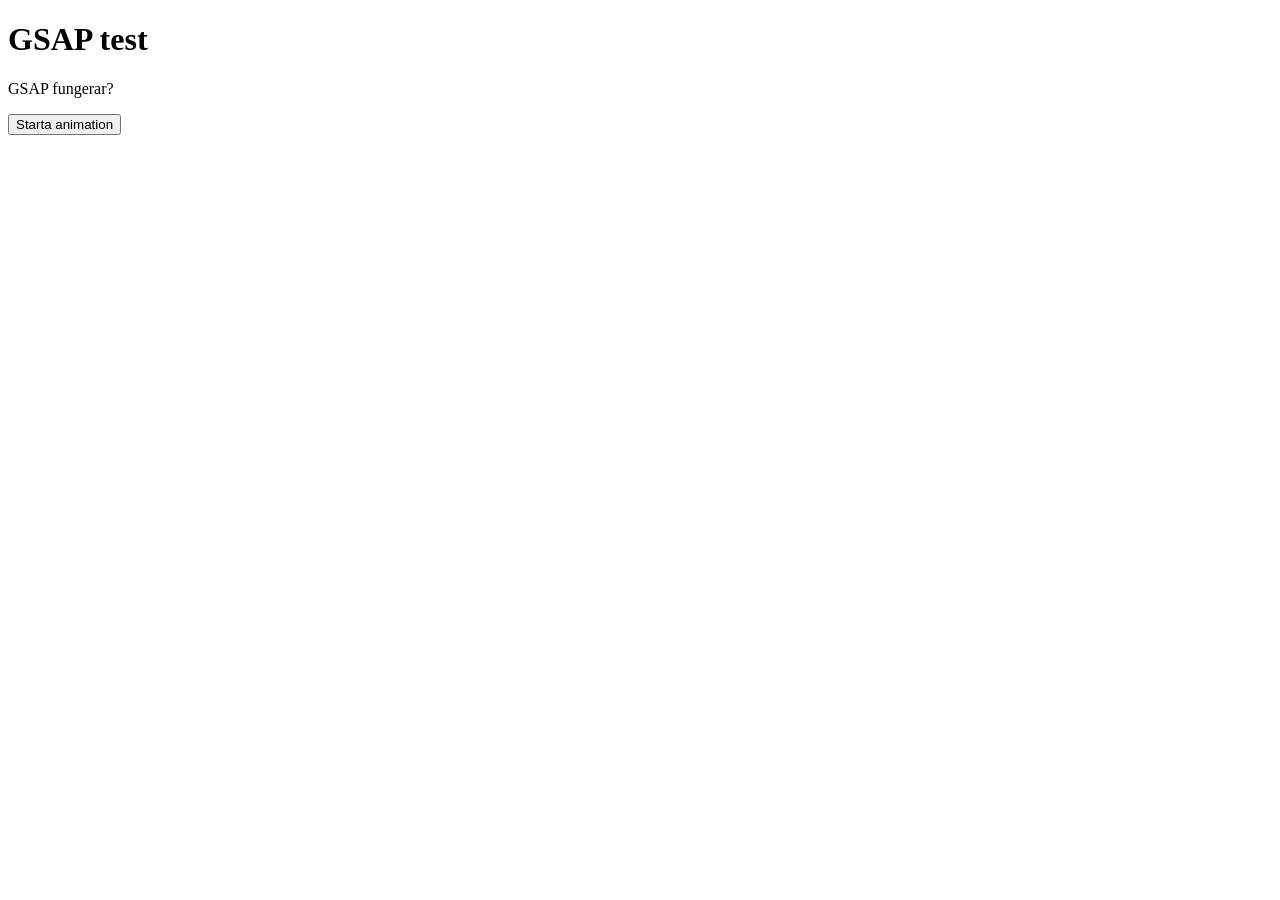
==== Index.html @ fba71246 "Skeleton-Content/Skelett #0001 ENG: Created initial HTML file with simple parts for testing of GSAP " ====
<!DOCTYPE html>
<html lang="sv">
<head>
  <meta charset="UTF-8" />
  <meta name="viewport" content="width=device-width, initial-scale=1.0" />
  <title>GSAP Test</title>
  <link rel="stylesheet" href="style.css" />
</head>
<body>
  <main class="app">
    <h1>GSAP test</h1>
    <p>GSAP fungerar?</p>

    <section class="game-area">
      <div id="box"></div>
    </section>

    <button id="animateBtn">Starta animation</button>
  </main>

  <script src="https://cdn.jsdelivr.net/npm/gsap@3/dist/gsap.min.js"></script>
  <script src="script.js"></script>
</body>
</html>
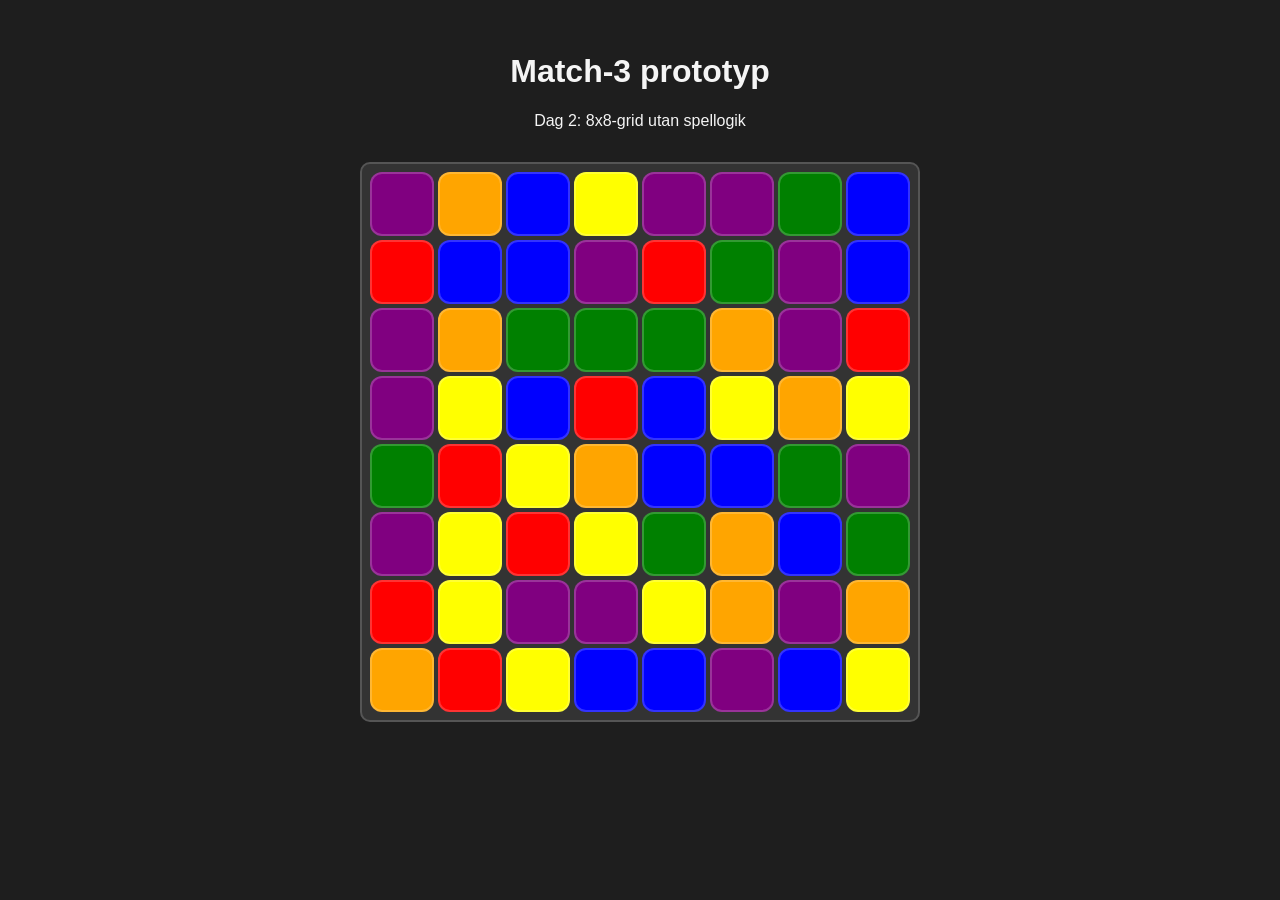
==== commit 86e65586: "Initial Game Work - Board (8x8) ENG: Created initial board (8x8) for match-3 type game, no real logi" ====
--- a/Index.html
+++ b/Index.html
@@ -3,22 +3,19 @@
 <head>
   <meta charset="UTF-8" />
   <meta name="viewport" content="width=device-width, initial-scale=1.0" />
-  <title>GSAP Test</title>
+  <title>Match-3 Grid Prototype</title>
   <link rel="stylesheet" href="style.css" />
 </head>
 <body>
   <main class="app">
-    <h1>GSAP test</h1>
-    <p>GSAP fungerar?</p>
+    <h1>Match-3 prototyp</h1>
+    <p>Dag 2: 8x8-grid utan spellogik</p>
 
-    <section class="game-area">
-      <div id="box"></div>
+    <section class="board-wrapper">
+      <div id="board"></div>
     </section>
-
-    <button id="animateBtn">Starta animation</button>
   </main>
 
-  <script src="https://cdn.jsdelivr.net/npm/gsap@3/dist/gsap.min.js"></script>
   <script src="script.js"></script>
 </body>
 </html>
--- a/style.css
+++ b/style.css
@@ -0,0 +1,41 @@
+* {
+  box-sizing: border-box;
+}
+
+body {
+  margin: 0;
+  font-family: Arial, sans-serif;
+  background: #1e1e1e;
+  color: #f5f5f5;
+}
+
+.app {
+  max-width: 900px;
+  margin: 0 auto;
+  padding: 2rem;
+  text-align: center;
+}
+
+.board-wrapper {
+  display: flex;
+  justify-content: center;
+  margin-top: 2rem;
+}
+
+#board {
+  display: grid;
+  grid-template-columns: repeat(8, 64px);
+  grid-template-rows: repeat(8, 64px);
+  gap: 4px;
+  padding: 8px;
+  background: #333;
+  border: 2px solid #555;
+  border-radius: 10px;
+}
+
+.tile {
+  width: 64px;
+  height: 64px;
+  border-radius: 12px;
+  border: 2px solid rgba(255, 255, 255, 0.2);
+}
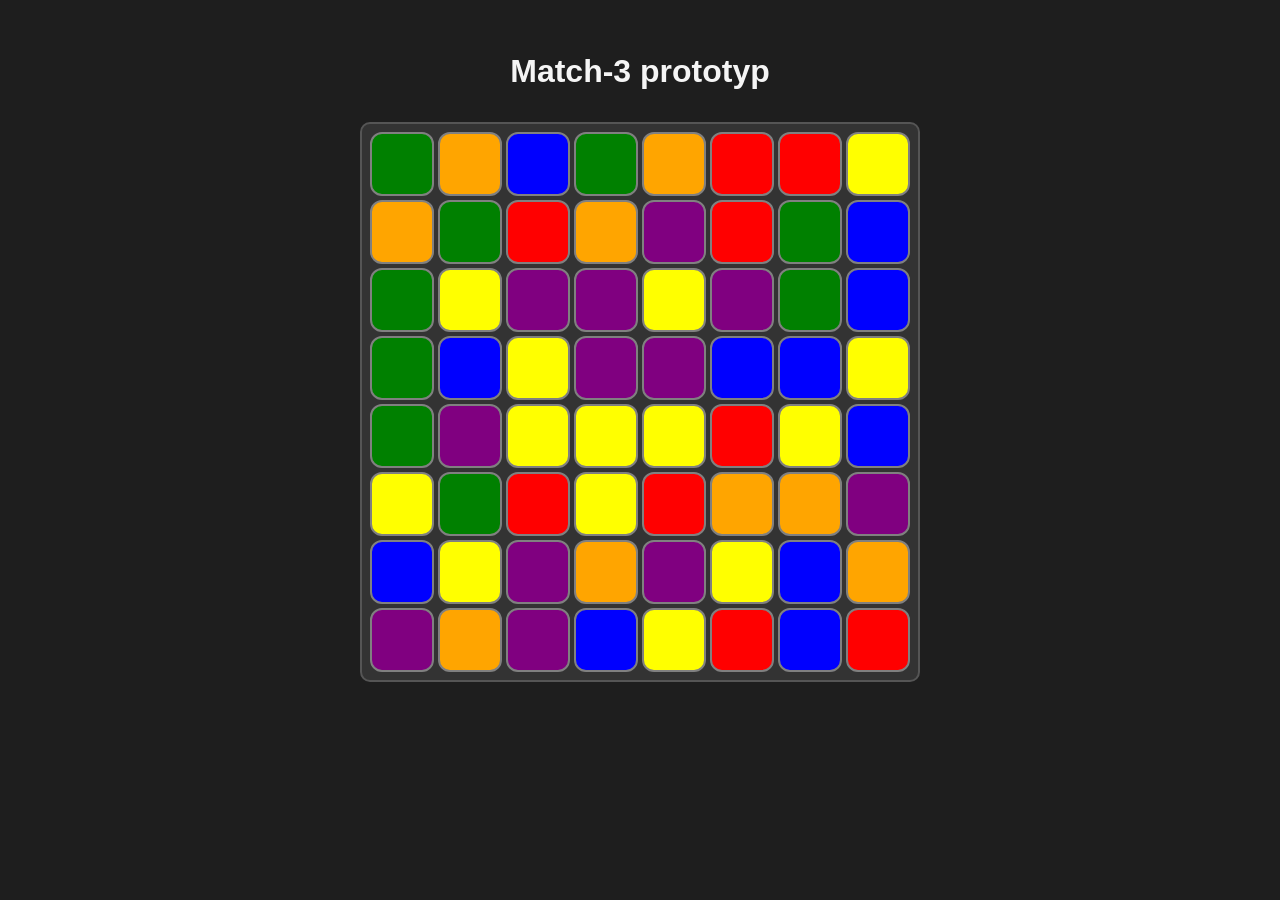
==== commit 2bc9bc2a: "Added visual feedback ENG: Added visual feedback on selected tile (+ removed day x count [to lazy to" ====
--- a/Index.html
+++ b/Index.html
@@ -9,7 +9,6 @@
 <body>
   <main class="app">
     <h1>Match-3 prototyp</h1>
-    <p>Dag 2: 8x8-grid utan spellogik</p>
 
     <section class="board-wrapper">
       <div id="board"></div>
--- a/style.css
+++ b/style.css
@@ -37,5 +37,17 @@
   width: 64px;
   height: 64px;
   border-radius: 12px;
-  border: 2px solid rgba(255, 255, 255, 0.2);
+  border: 2px solid grey;
+  cursor: pointer;
+  transition: transform 0.15s ease, box-shadow 0.15s ease;
+}
+
+.tile:hover {
+  transform: scale(1.03);
+}
+
+.tile.selected {
+  border: none;
+  outline: 1px solid white;
+  transform: scale(1.1);
 }
